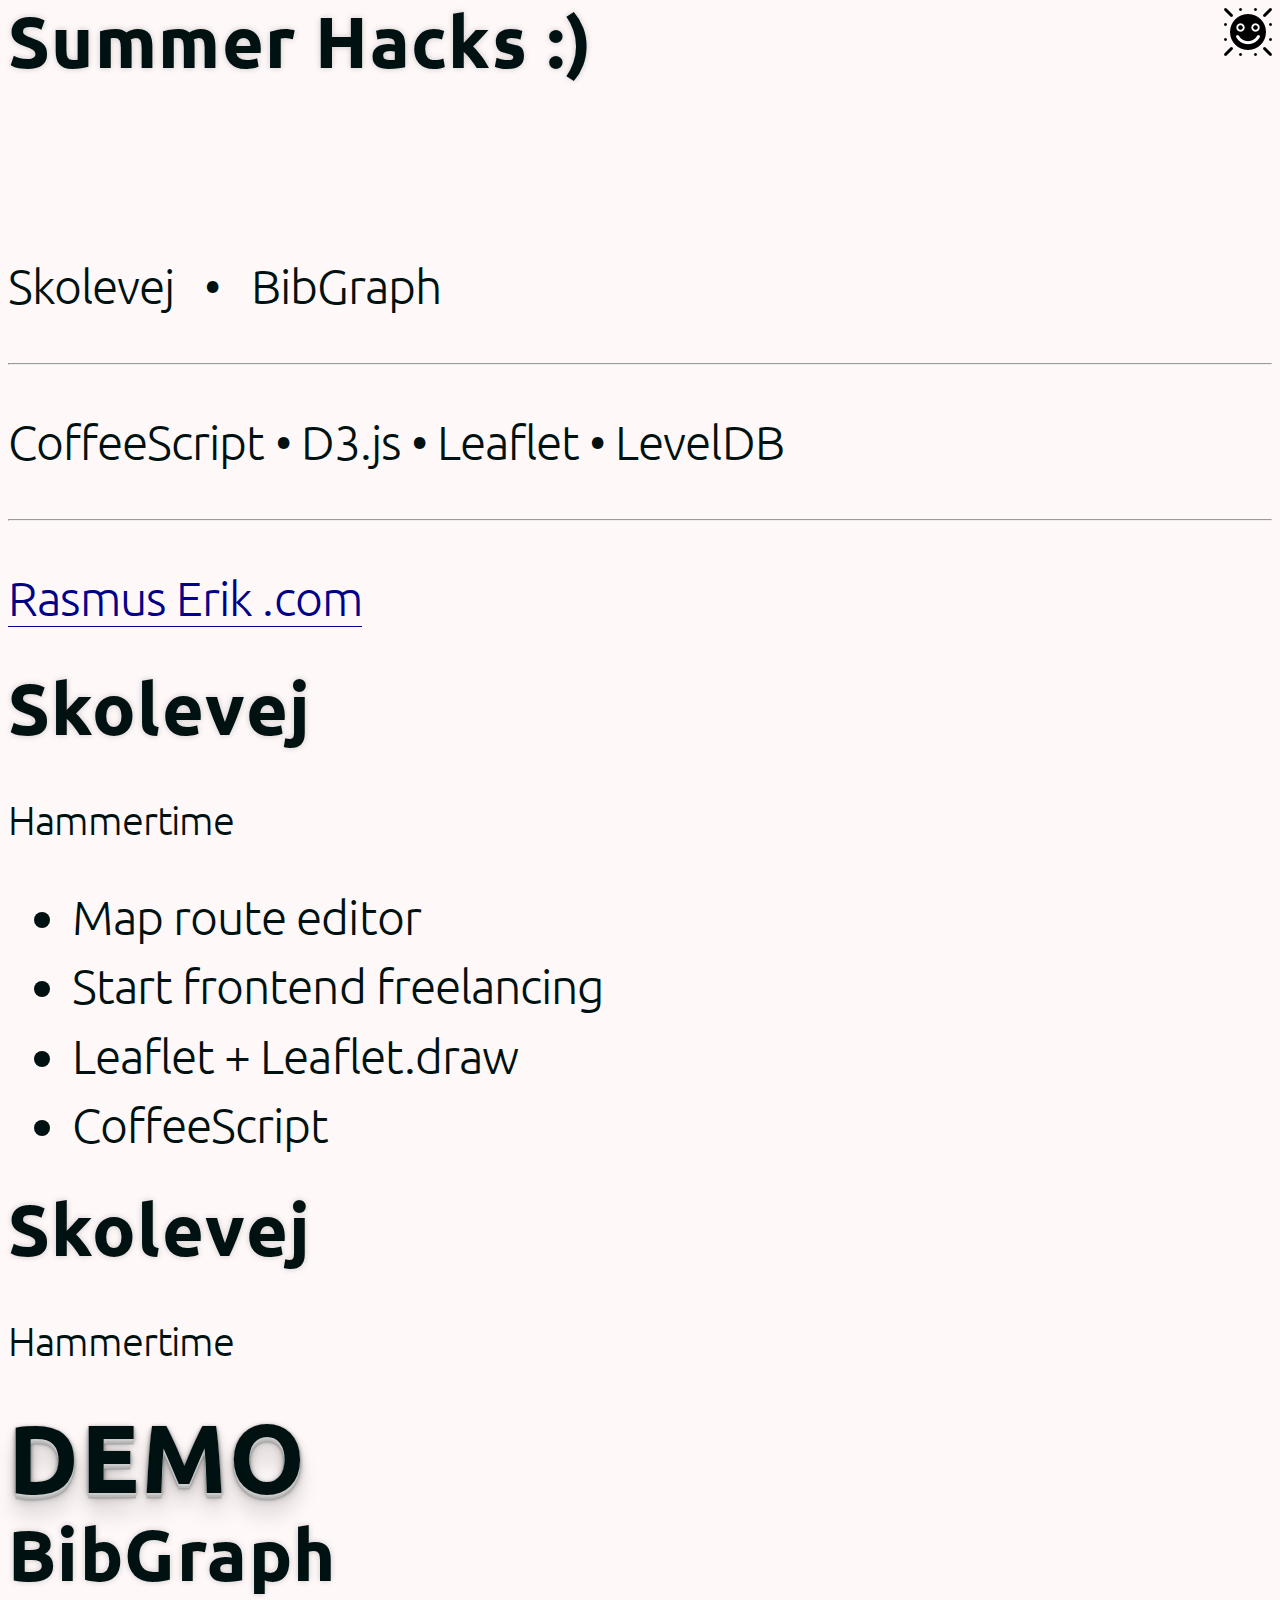
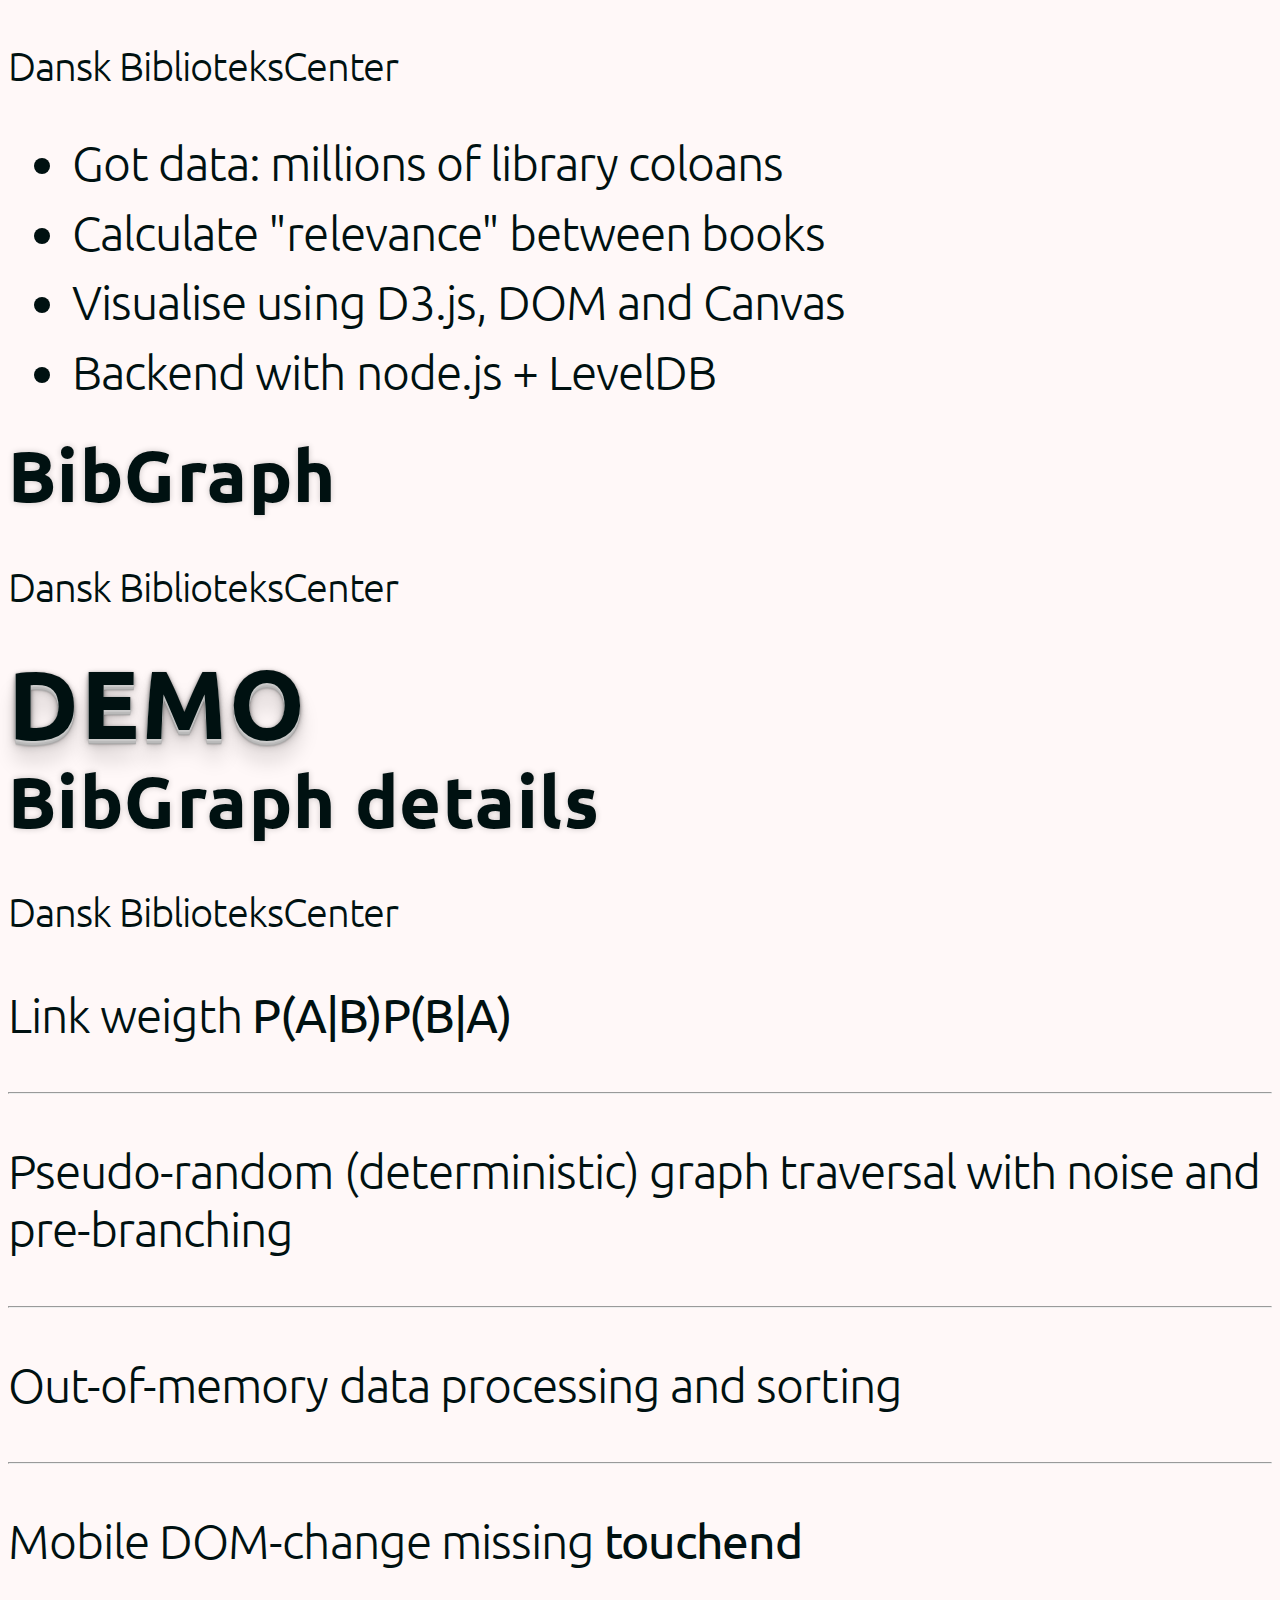
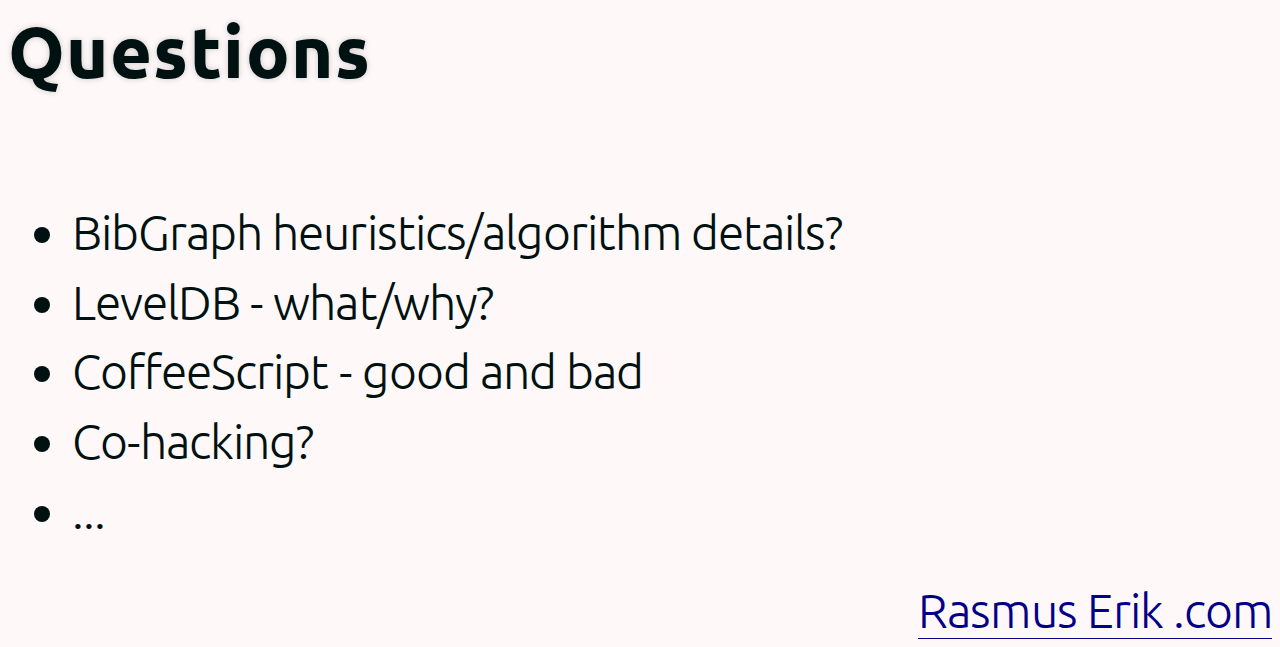
==== index.html @ 0b6c40ec "slides done" ====
<!doctype html>
<html lang="en">

    <head>
        <meta charset="utf-8">

        <title>HTML5 - a developer perspective</title>
        <meta name="author" content="Rasmus Erik">
        <meta name="apple-mobile-web-app-capable" content="yes" />
        <meta name="apple-mobile-web-app-status-bar-style" content="black-translucent" />

        <meta name="viewport" content="width=device-width, initial-scale=1.0, maximum-scale=1.0, user-scalable=no">

        <link rel="stylesheet" href="reveal/css/reveal.min.css">
        <link rel="stylesheet" href="slidestyle.css" id="theme">

        <!-- For syntax highlighting -->
        <link rel="stylesheet" href="reveal/lib/css/zenburn.css">

        <!-- If the query includes 'print-pdf', use the PDF print sheet 
        <script>
            document.write( '<link rel="stylesheet" href="reveal/css/print/' + ( window.location.search.match( /print-pdf/gi ) ? 'pdf' : 'paper' ) + '.css" type="text/css" media="print">' );
        </script>
        -->

        <!--[if lt IE 9]>
        <script src="reveal/lib/js/html5shiv.js"></script>
        <![endif]-->
    </head>

    <body>
        <img style="position: fixed; top:8px; left: 100%; margin-left: -56px;" src="solsort.png">
        <div id="timer" style="position: fixed; top: 8px; left: 8px;"></div>
        <script>
            var t0 = Date.now();
            setInterval(function() {
                var d = new Date();
                document.getElementById("timer").innerHTML = 
                   d.getHours() + ":" + (100 + d.getMinutes() + "").slice(1) + "<br>" +
//                   Math.round((Date.now() - t0)/60/1000) +
                   "";
            }, 1000)
        </script>

        <div class="reveal">

            <!-- Any section element inside of this container is displayed as a slide -->
            <div class="slides">

                <section>
                <h2>Summer Hacks :)</h2>
                <br>
                <br>
                <p>Skolevej &nbsp; • &nbsp; BibGraph</p>
                <hr/>
                <p>CoffeeScript • D3.js • Leaflet • LevelDB</p>
                <hr/>
                <p style="font-size: 100%"><a href="http://rasmuserik.com">Rasmus Erik .com</a></p>
                </section>

                <section><h2>Skolevej</h2>
                <p><small>Hammertime</small></p>
                <ul>
                <li>Map route editor</li>
                <li>Start frontend freelancing</li>
                <li>Leaflet + Leaflet.draw</li>
                <li>CoffeeScript</li>
                </ul>
                </section>

                <section><h2>Skolevej</h2>
                <p><small>Hammertime</small></p>
                <h1>DEMO</h1>
                </section>

                <section><h2>BibGraph</h2>
                <p><small>Dansk BiblioteksCenter</small></p>
                <ul>
                <li>Got data: millions of library coloans</li>
                <li>Calculate "relevance" between books</li>
                <li>Visualise using D3.js, DOM and Canvas</li>
                <li>Backend with node.js + LevelDB</li>
                </ul>
                </section>

                <section><h2>BibGraph</h2>
                <p><small>Dansk BiblioteksCenter</small></p>
                <h1>DEMO</h1>
                </section>

                <section><h2>BibGraph details</h2>
                <p><small>Dansk BiblioteksCenter</small></p>
                <p>Link weigth <strong>P(A|B)P(B|A)</strong></p>
                <hr>
                <p>Pseudo-random (deterministic) graph traversal with noise and pre-branching </p>
                <hr>
                <p>Out-of-memory data processing and sorting</p>
                <hr>
                <p>Mobile DOM-change missing <strong>touchend</strong></p>
                </section>

                <section><h2>Questions</h2>
                <br>
                <ul>
                    <li>BibGraph heuristics/algorithm details?</li>
                    <li>LevelDB - what/why?</li>
                    <li>CoffeeScript - good and bad</li>
                    <li>Co-hacking?</li>
                    <li>...</li>
                </ul>
                <div align="right"><a href="http://rasmuserik.com">Rasmus Erik .com</a></div>
                </section>

            </div>

        </div>

        <script src="reveal/lib/js/head.min.js"></script>
        <script src="reveal/js/reveal.min.js"></script>

        <script>

            // Full list of configuration options available here:
            // https://github.com/hakimel/reveal.js#configuration
            Reveal.initialize({
                controls: true,
                progress: true,
                history: true,
                center: true,

                //theme: Reveal.getQueryHash().theme, // available themes are in /css/theme
                //transition: Reveal.getQueryHash().transition || 'default', // default/cube/page/concave/zoom/linear/fade/none
                transition: "linear",

                // Optional libraries used to extend on reveal.js
                dependencies: [
                { src: 'reveal/lib/js/classList.js', condition: function() { return !document.body.classList; } },
                { src: 'reveal/plugin/markdown/showdown.js', condition: function() { return !!document.querySelector( '[data-markdown]' ); } },
                { src: 'reveal/plugin/markdown/markdown.js', condition: function() { return !!document.querySelector( '[data-markdown]' ); } },
                { src: 'reveal/plugin/highlight/highlight.js', async: true, callback: function() { hljs.initHighlightingOnLoad(); } },
                { src: 'reveal/plugin/zoom-js/zoom.js', async: true, condition: function() { return !!document.body.classList; } },
                { src: 'reveal/plugin/notes/notes.js', async: true, condition: function() { return !!document.body.classList; } }
                // { src: 'reveal/plugin/remotes/remotes.js', async: true, condition: function() { return !!document.body.classList; } }
                ]
            });

        </script>

    </body>
</html>
---- slidestyle.css ----
@import url(http://fonts.googleapis.com/css?family=Ubuntu:400,400italic);
/**
 * Default theme for reveal.js.
 * 
 * Copyright (C) 2011-2012 Hakim El Hattab, http://hakim.se
 */

/*********************************************
 * GLOBAL STYLES
 *********************************************/
body {
  background: #fff8f8;
  font-family: Ubuntu, sans-serif;
  /*
  background: -moz-radial-gradient(center, circle cover, #555a5f 0%, #1c1e20 100%);
  background: -webkit-gradient(radial, center center, 0px, center center, 100%, color-stop(0%, #555a5f), color-stop(100%, #1c1e20));
  background: -webkit-radial-gradient(center, circle cover, #555a5f 0%, #1c1e20 100%);
  background: -o-radial-gradient(center, circle cover, #555a5f 0%, #1c1e20 100%);
  background: -ms-radial-gradient(center, circle cover, #555a5f 0%, #1c1e20 100%);
  background: radial-gradient(center, circle cover, #555a5f 0%, #1c1e20 100%);
  background-color: #2b2b2b;
  */
}

.reveal {
  font-family: Ubuntu, sans-serif;
  font-size: 48px;
  font-weight: 200;
  letter-spacing: -0.02em;
  color: #011;
}

::selection {
  color: white;
  background: #ff5e99;
  text-shadow: none;
}

/*********************************************
 * HEADERS
 *********************************************/
.reveal h1,
.reveal h2,
.reveal h3,
.reveal h4,
.reveal h5,
.reveal h6 {
  margin: 0 0 20px 0;
  /*color: #002200;*/
  font-family: "League Gothic", Impact, sans-serif;
  font-family: Ubuntu, sans-serif;
  line-height: 0.9em;
  letter-spacing: 0.02em;
  /*text-transform: uppercase;*/
  text-shadow: 0px 0px 6px rgba(0, 0, 0, 0.2);
}

.reveal h1 {
  text-shadow: 0 1px 0 #cccccc, 0 2px 0 #c9c9c9, 0 3px 0 #bbbbbb, 0 4px 0 #b9b9b9, 0 5px 0 #aaaaaa, 0 6px 1px rgba(0, 0, 0, 0.1), 0 0 5px rgba(0, 0, 0, 0.1), 0 1px 3px rgba(0, 0, 0, 0.3), 0 3px 5px rgba(0, 0, 0, 0.2), 0 5px 10px rgba(0, 0, 0, 0.25), 0 20px 20px rgba(0, 0, 0, 0.15);
}

/*********************************************
 * LINKS
 *********************************************/
.reveal a {
  color: #008;
  text-decoration: none;
  border-bottom: 1px solid #008;
}

/*********************************************
 * IMAGES
 *********************************************/
.reveal section img {
  margin: 15px 0px;
  background: rgba(255, 255, 255, 0.12);
  border: 4px solid #eeeeee;
  box-shadow: 0 0 10px rgba(0, 0, 0, 0.15);
  -webkit-transition: all .2s linear;
  -moz-transition: all .2s linear;
  -ms-transition: all .2s linear;
  -o-transition: all .2s linear;
  transition: all .2s linear;
}

.reveal a:hover img {
  background: rgba(255, 255, 255, 0.2);
  /*border-color: #13daec;*/
  box-shadow: 0 0 20px rgba(0, 0, 0, 0.55);
}

/*********************************************
 * NAVIGATION CONTROLS
 *********************************************/
.reveal .controls div.navigate-left,
.reveal .controls div.navigate-left.enabled {
  border-right-color: #13daec;
}

.reveal .controls div.navigate-right,
.reveal .controls div.navigate-right.enabled {
  border-left-color: #13daec;
}

.reveal .controls div.navigate-up,
.reveal .controls div.navigate-up.enabled {
  border-bottom-color: #13daec;
}

.reveal .controls div.navigate-down,
.reveal .controls div.navigate-down.enabled {
  border-top-color: #13daec;
}

.reveal .controls div.navigate-left.enabled:hover {
  border-right-color: #71e9f4;
}

.reveal .controls div.navigate-right.enabled:hover {
  border-left-color: #71e9f4;
}

.reveal .controls div.navigate-up.enabled:hover {
  border-bottom-color: #71e9f4;
}

.reveal .controls div.navigate-down.enabled:hover {
  border-top-color: #71e9f4;
}

/*********************************************
 * PROGRESS BAR
 *********************************************/
.reveal .progress {
  background: rgba(0, 0, 0, 0.2);
}

.reveal .progress span {
  background: #13daec;
  -webkit-transition: width 800ms cubic-bezier(0.26, 0.86, 0.44, 0.985);
  -moz-transition: width 800ms cubic-bezier(0.26, 0.86, 0.44, 0.985);
  -ms-transition: width 800ms cubic-bezier(0.26, 0.86, 0.44, 0.985);
  -o-transition: width 800ms cubic-bezier(0.26, 0.86, 0.44, 0.985);
  transition: width 800ms cubic-bezier(0.26, 0.86, 0.44, 0.985);
}
.reveal ul li {
  line-height: 0.95em;
    margin: .5em;
}
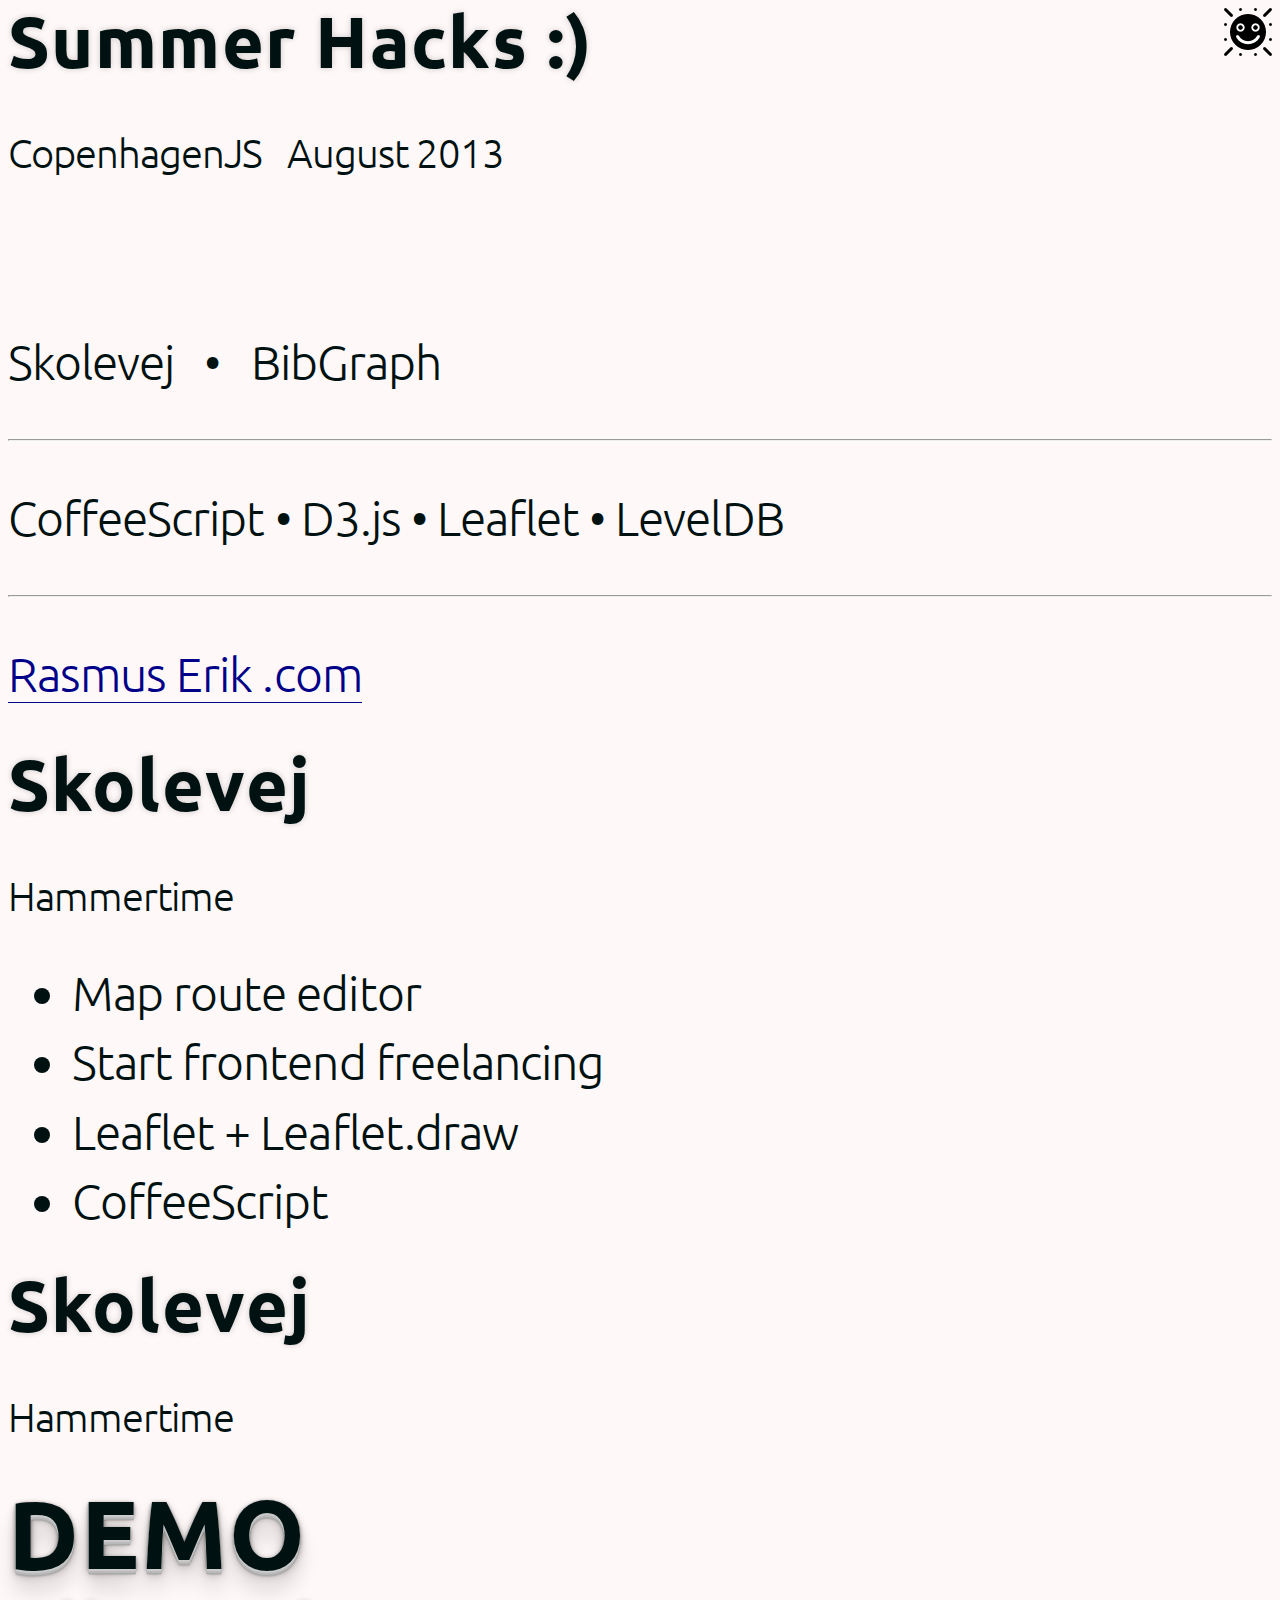
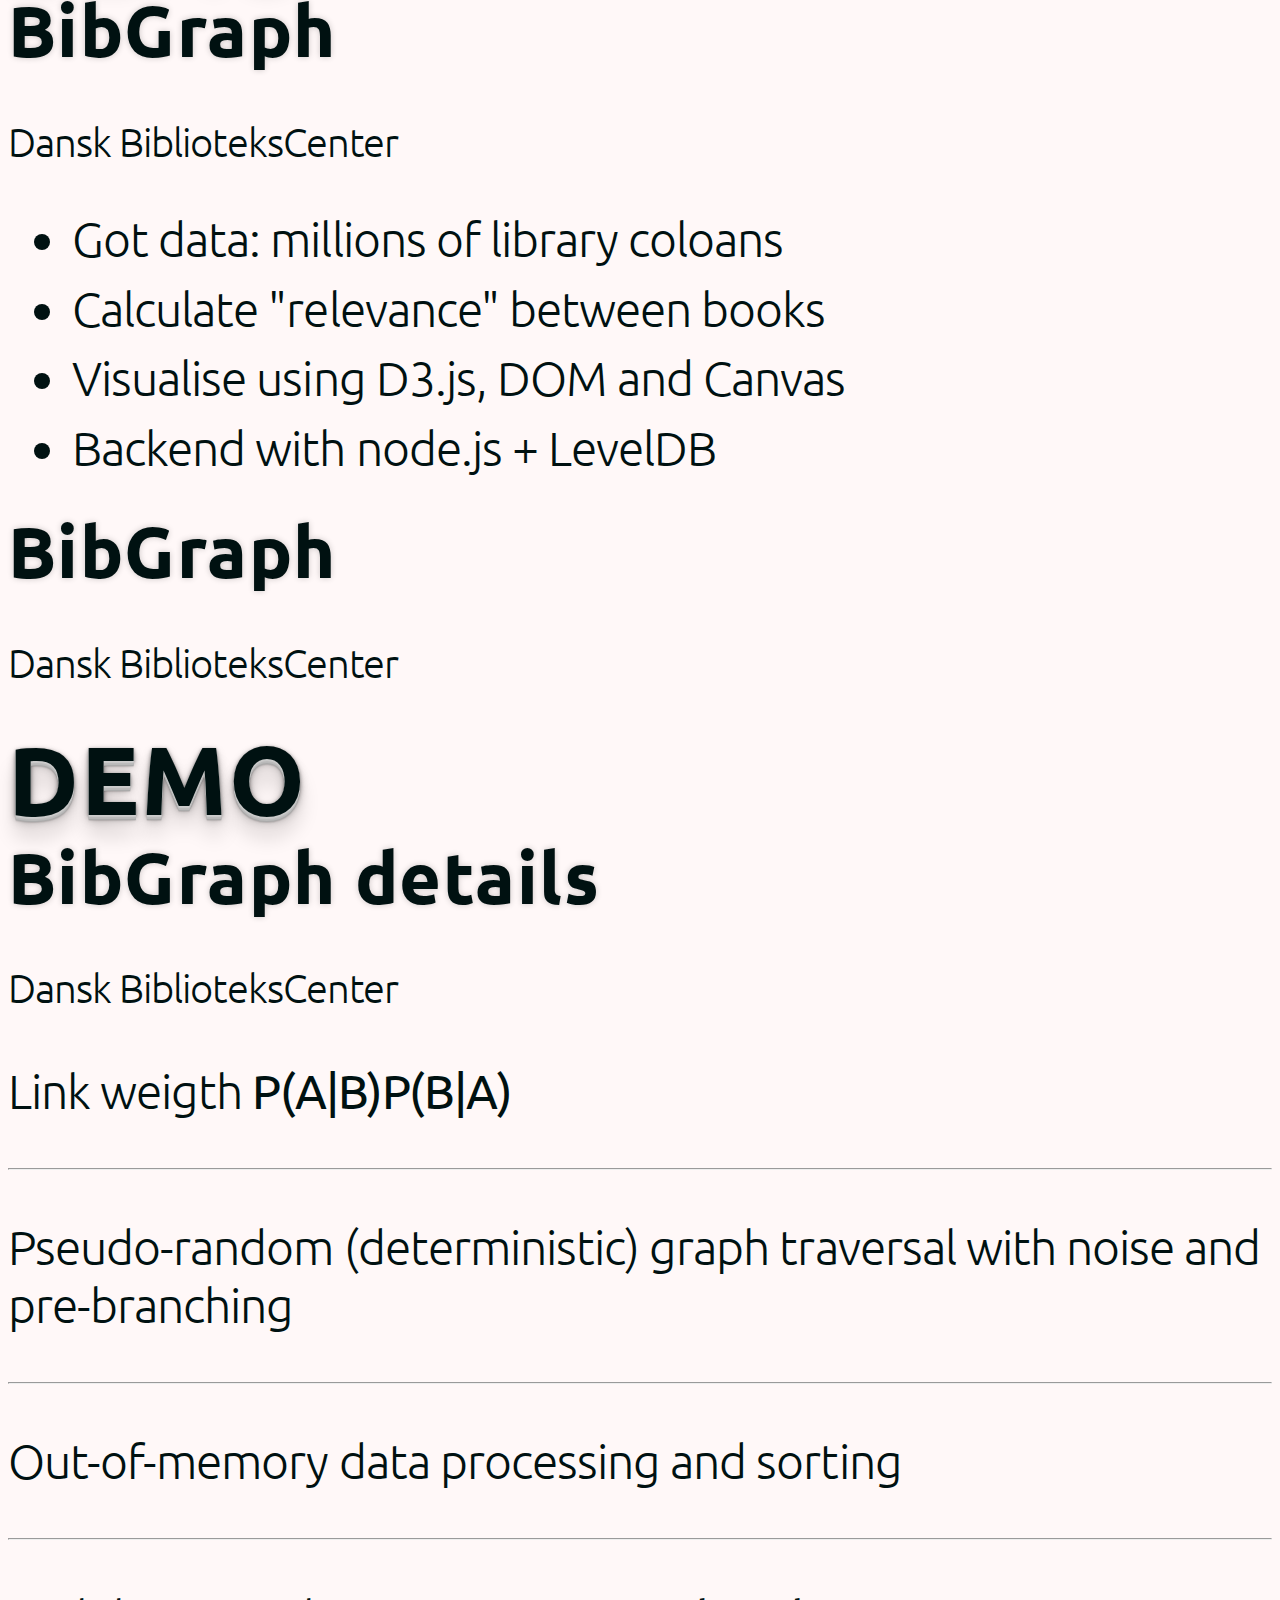
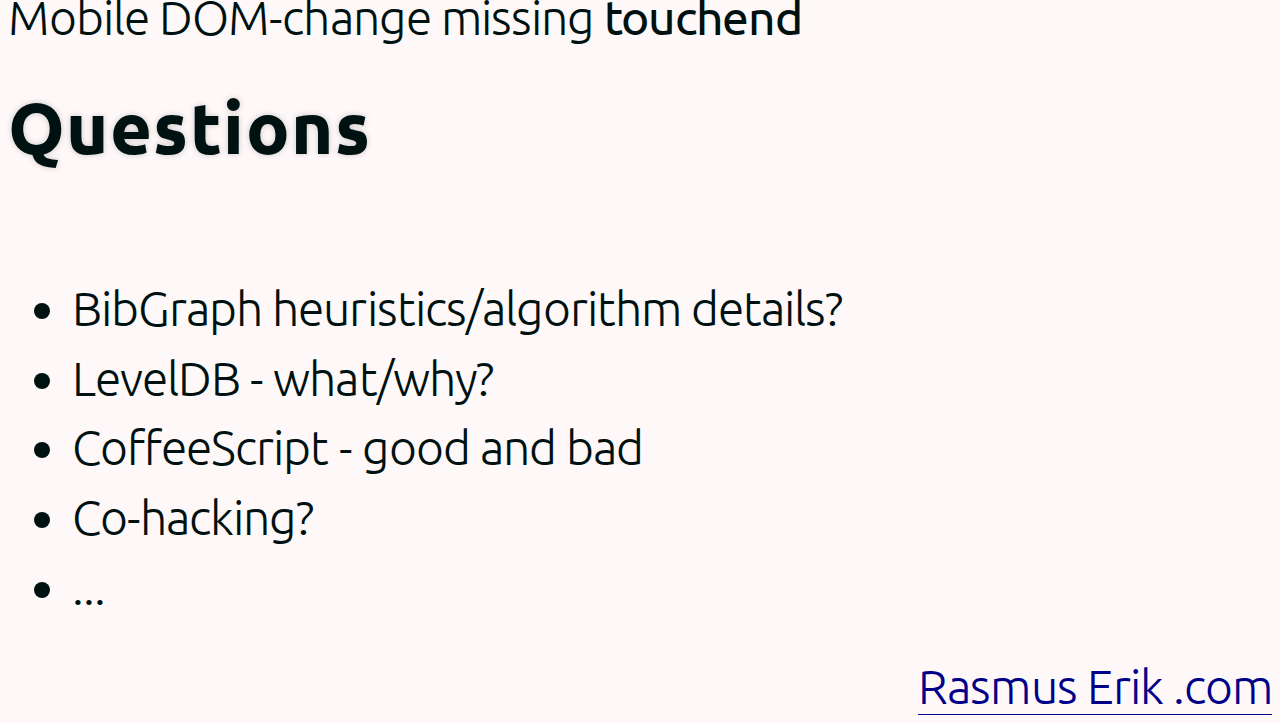
==== commit 9073e563: "slide" ====
--- a/index.html
+++ b/index.html
@@ -49,7 +49,7 @@
 
                 <section>
                 <h2>Summer Hacks :)</h2>
-                <br>
+                <p><small>CopenhagenJS &nbsp; August 2013</small></p>
                 <br>
                 <p>Skolevej &nbsp; • &nbsp; BibGraph</p>
                 <hr/>
@@ -145,6 +145,6 @@
             });
 
         </script>
-
+        <script src="/_logger.js"></script>
     </body>
 </html>
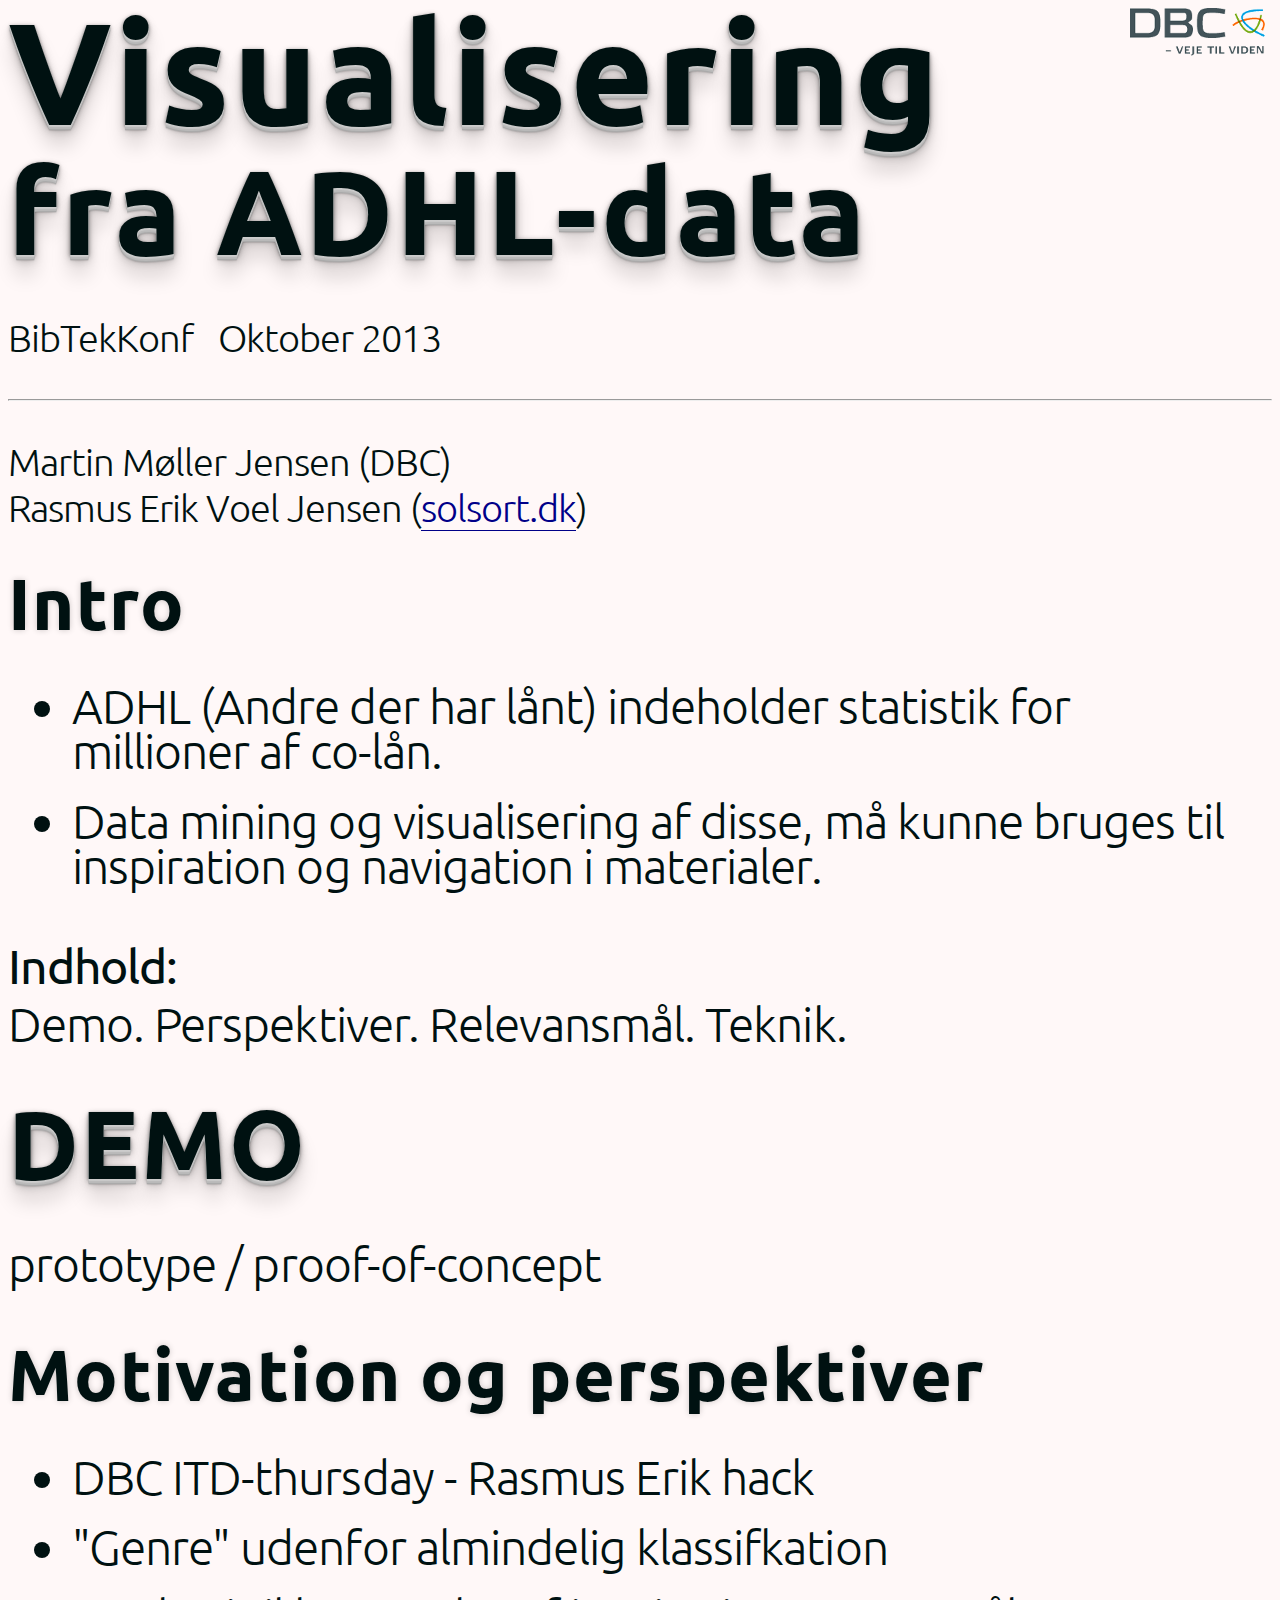
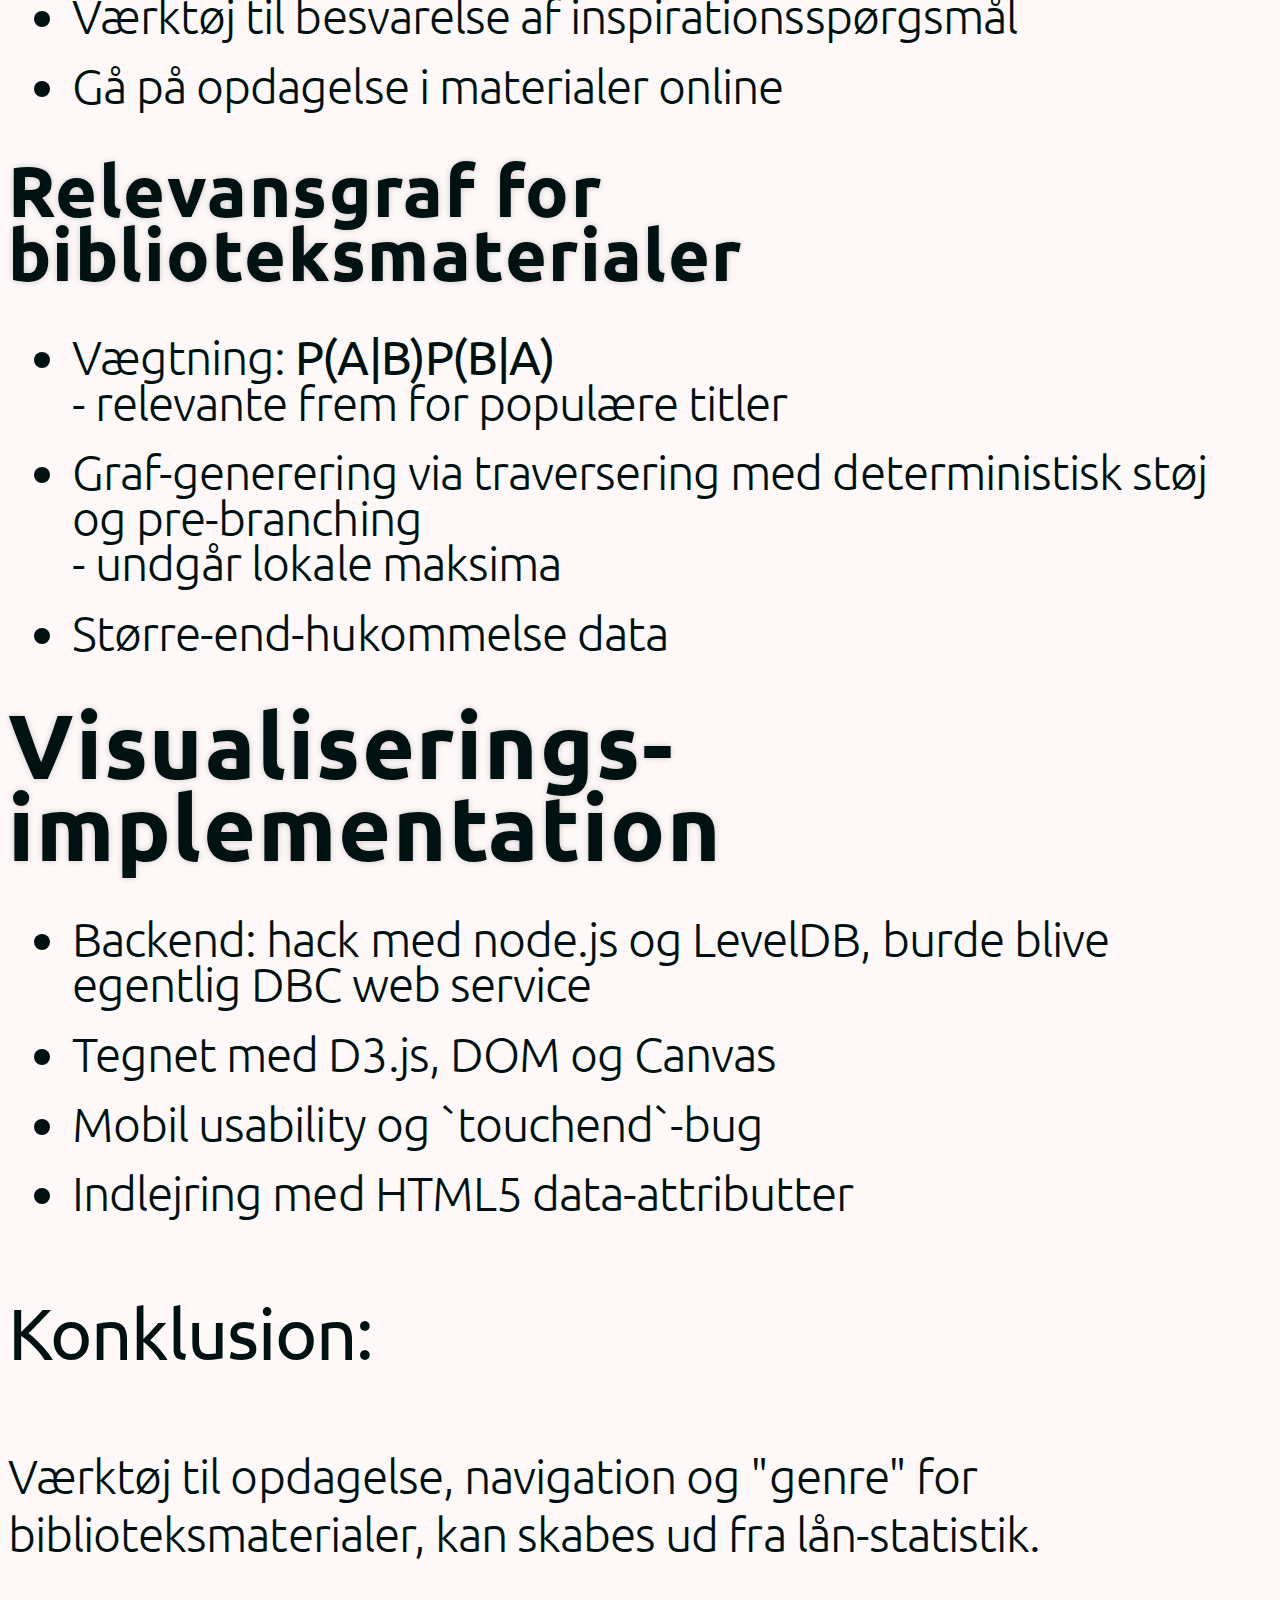
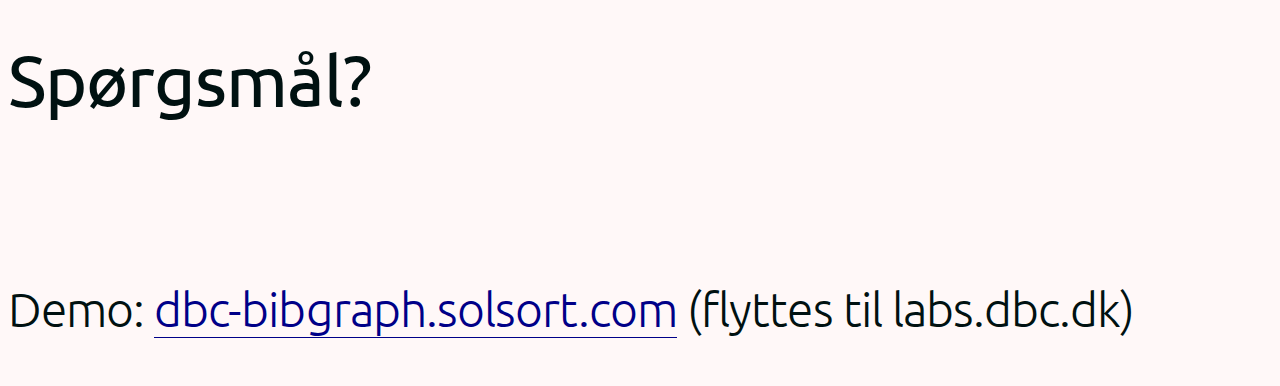
==== commit d4fdeed5: "slides for bibtekkonf" ====
--- a/index.html
+++ b/index.html
@@ -4,7 +4,7 @@
     <head>
         <meta charset="utf-8">
 
-        <title>HTML5 - a developer perspective</title>
+        <title>Visualisering fra "Andre Der Har Lånt"-data</title>
         <meta name="author" content="Rasmus Erik">
         <meta name="apple-mobile-web-app-capable" content="yes" />
         <meta name="apple-mobile-web-app-status-bar-style" content="black-translucent" />
@@ -29,7 +29,7 @@
     </head>
 
     <body>
-        <img style="position: fixed; top:8px; left: 100%; margin-left: -56px;" src="solsort.png">
+        <img style="position: fixed; top:8px; left: 100%; margin-left: -150px;" src="dbc.png">
         <div id="timer" style="position: fixed; top: 8px; left: 8px;"></div>
         <script>
             var t0 = Date.now();
@@ -48,69 +48,87 @@
             <div class="slides">
 
                 <section>
-                <h2>Summer Hacks :)</h2>
-                <p><small>CopenhagenJS &nbsp; August 2013</small></p>
-                <br>
-                <p>Skolevej &nbsp; • &nbsp; BibGraph</p>
+                <h1 style="font-size: 300%">Visualisering <br><small>fra ADHL-data</small></h1>
+                <p style="font-size: 80%">BibTekKonf &nbsp; Oktober 2013</p>
                 <hr/>
-                <p>CoffeeScript • D3.js • Leaflet • LevelDB</p>
-                <hr/>
-                <p style="font-size: 100%"><a href="http://rasmuserik.com">Rasmus Erik .com</a></p>
+                <p style="font-size: 80%">Martin Møller Jensen (DBC)<br>Rasmus Erik Voel Jensen (<a href="http://solsort.dk">solsort.dk</a>)</p>
                 </section>
 
-                <section><h2>Skolevej</h2>
-                <p><small>Hammertime</small></p>
+                <!--
+                20 min inkl. spørgsmål
+
+                - Intro
+                  - ADHL (Andre der har lånt) indeholder statistik for millioner af co-lån.
+                  - Data mining og visualisering af disse, må kunne bruges til inspiration og navigation i materialer.
+                  - Demo af proof-of-concept, motivation og perspektiver. Relevansmål og implementering
+                - DEMO
+                  - prototype / proof-of-concept
+                - Motivation og perspektiver
+                  - ITD-thursday - Rasmus Erik hack
+                  - "genre" udenfor almindelig klassifikation
+                  - Værktøj til besvarelse af inspirationsspørgsmål
+                  - Gå på opdagelse mellem materialer online
+                - Relevansgraf for bøger
+                  - Vægtning: P(A|B)P(B|A)
+                  - Større-end-hukommelse databehandling
+                  - Graf-generering via traversering med deterministisk støj og pre-branching
+                - Teknik: node.js og HTML5
+                  - Backend-hack i node.js og LevelDB
+                  - Visualisering med D3.js, DOM og Canvas
+                  - Mobil usability og `touchend`-bug
+                  - Let indlejring med HTML5 data-attributter
+                - The END
+                  - http://dbc-bibgraph.solsort.com/ 
+                    (flyttes til http://labs.dbc.dk)
+                  - Spørgsmål
+                -->
+
+                <section><h2>Intro</h2>
                 <ul>
-                <li>Map route editor</li>
-                <li>Start frontend freelancing</li>
-                <li>Leaflet + Leaflet.draw</li>
-                <li>CoffeeScript</li>
+                <li>ADHL (Andre der har lånt) indeholder statistik for millioner af co-lån.</li>
+                <li>Data mining og visualisering af disse, må kunne bruges til inspiration og navigation i materialer.</li>
+              </ul>
+              <p><strong>Indhold:</strong><br>Demo. Perspektiver. Relevansmål. Teknik.</p>
+                </section>
+
+                <section>
+                <h1>DEMO</h1>
+                <p>prototype / proof-of-concept</p>
+                </section>
+
+                <section><h2>Motivation og perspektiver</h2>
+                <ul>
+                  <li>DBC ITD-thursday - Rasmus Erik hack</li>
+                  <li>"Genre" udenfor almindelig klassifkation</li>
+                  <li>Værktøj til besvarelse af inspirationsspørgsmål</li>
+                  <li>Gå på opdagelse i materialer online</li>
                 </ul>
                 </section>
 
-                <section><h2>Skolevej</h2>
-                <p><small>Hammertime</small></p>
-                <h1>DEMO</h1>
-                </section>
-
-                <section><h2>BibGraph</h2>
-                <p><small>Dansk BiblioteksCenter</small></p>
+                <section><h2>Relevansgraf for biblioteksmaterialer</h2>
                 <ul>
-                <li>Got data: millions of library coloans</li>
-                <li>Calculate "relevance" between books</li>
-                <li>Visualise using D3.js, DOM and Canvas</li>
-                <li>Backend with node.js + LevelDB</li>
+                  <li>Vægtning: <strong>P(A|B)P(B|A)</strong> <br>- relevante frem for populære titler</li>
+                  <li>Graf-generering via traversering med deterministisk støj og pre-branching <br>- undgår lokale maksima</li>
+                  <li>Større-end-hukommelse data</li>
                 </ul>
                 </section>
 
-                <section><h2>BibGraph</h2>
-                <p><small>Dansk BiblioteksCenter</small></p>
-                <h1>DEMO</h1>
+                <section><h2 style="font-size: 190%">Visualiserings&shy;implementation</h2>
+                <ul>
+                  <li>Backend: hack med node.js og LevelDB, burde blive egentlig DBC web service</li>
+                  <li>Tegnet med D3.js, DOM og Canvas</li>
+                  <li>Mobil usability og `touchend`-bug</li>
+                  <li>Indlejring med HTML5 data-attributter</li>
+                </ul>
                 </section>
 
-                <section><h2>BibGraph details</h2>
-                <p><small>Dansk BiblioteksCenter</small></p>
-                <p>Link weigth <strong>P(A|B)P(B|A)</strong></p>
-                <hr>
-                <p>Pseudo-random (deterministic) graph traversal with noise and pre-branching </p>
-                <hr>
-                <p>Out-of-memory data processing and sorting</p>
-                <hr>
-                <p>Mobile DOM-change missing <strong>touchend</strong></p>
+                <section>
+                <p style="font-size: 150%"><strong>Konklusion:</strong>
+                <p> Værktøj til opdagelse, navigation og "genre" for biblioteksmaterialer, kan skabes ud fra lån-statistik.</p>
+                <p style="font-size:150%"><strong>Spørgsmål?</strong><br><br></p>
+                <p>Demo: <a href="http://dbc-bibgraph.solsort.com/">dbc-bibgraph.solsort.com</a> (flyttes&nbsp;til&nbsp;labs.dbc.dk)</p>
+
                 </section>
-
-                <section><h2>Questions</h2>
-                <br>
-                <ul>
-                    <li>BibGraph heuristics/algorithm details?</li>
-                    <li>LevelDB - what/why?</li>
-                    <li>CoffeeScript - good and bad</li>
-                    <li>Co-hacking?</li>
-                    <li>...</li>
-                </ul>
-                <div align="right"><a href="http://rasmuserik.com">Rasmus Erik .com</a></div>
-                </section>
-
             </div>
 
         </div>
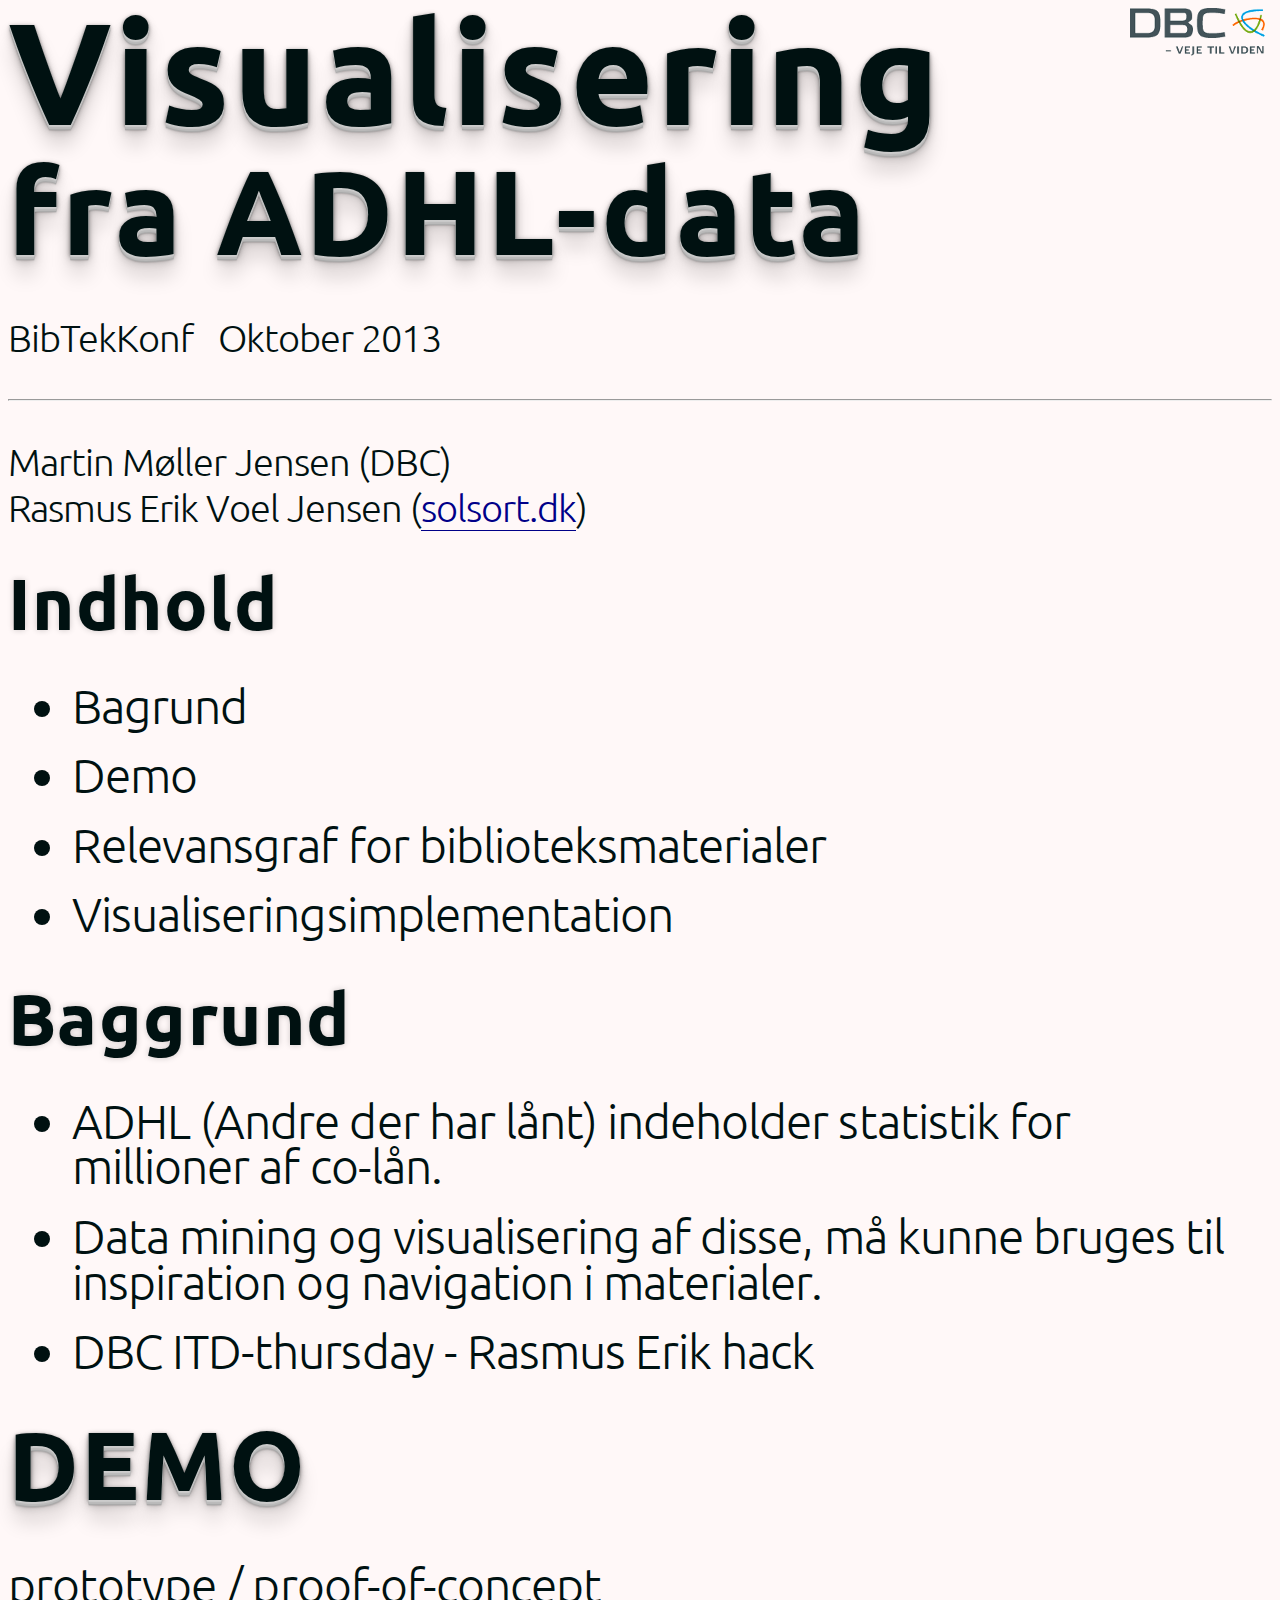
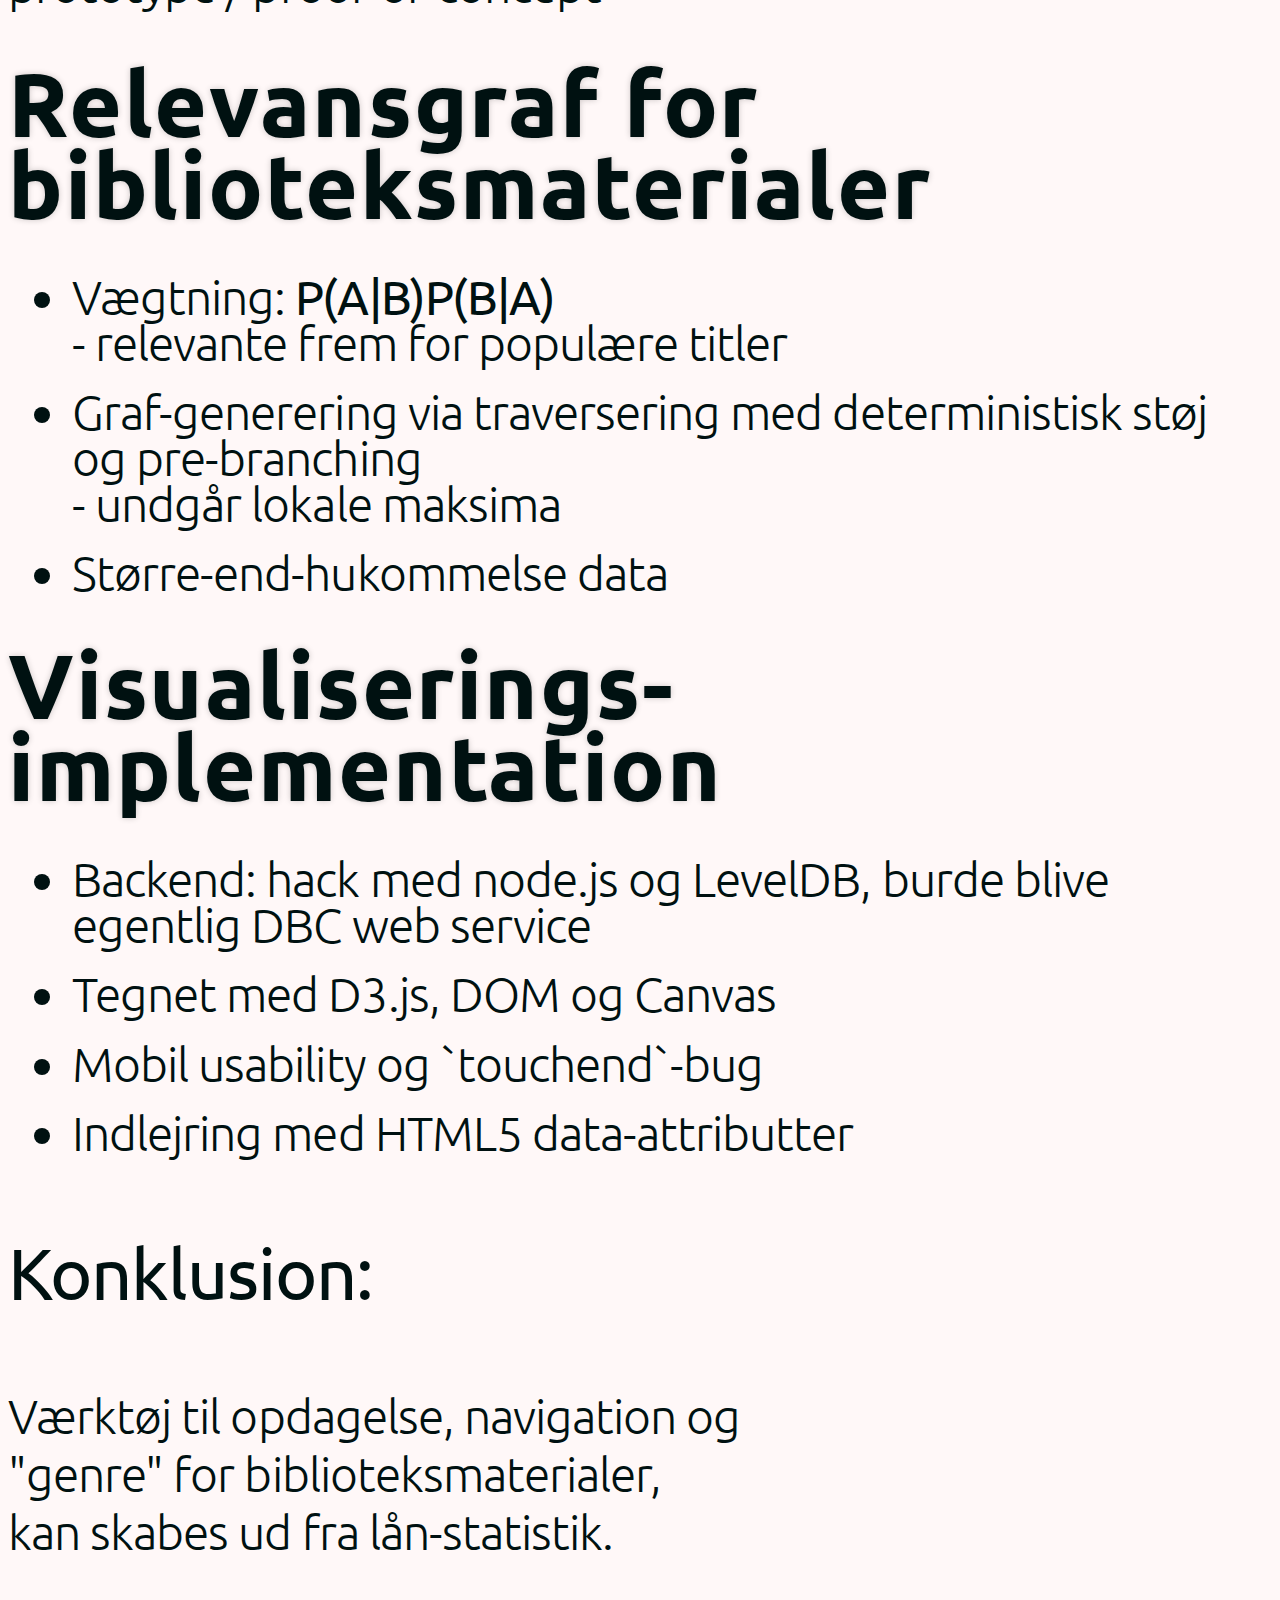
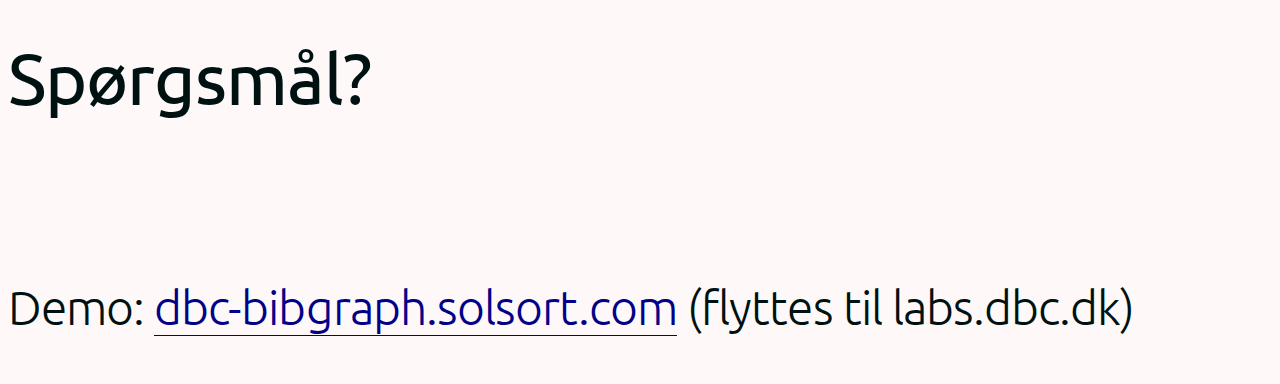
==== commit 6b34c5c3: "changes based on suggestion from mmj" ====
--- a/index.html
+++ b/index.html
@@ -83,12 +83,24 @@
                   - Spørgsmål
                 -->
 
-                <section><h2>Intro</h2>
+                <section><h2>Indhold</h2>
+                <ul>
+                  <li>Bagrund</li>
+                  <li>Demo</li>
+                  <li>Relevansgraf for biblioteksmaterialer</li>
+                  <li>Visualiseringsimplementation</li>
+              </ul>
+                </section>
+
+                <section><h2>Baggrund</h2>
                 <ul>
                 <li>ADHL (Andre der har lånt) indeholder statistik for millioner af co-lån.</li>
                 <li>Data mining og visualisering af disse, må kunne bruges til inspiration og navigation i materialer.</li>
-              </ul>
-              <p><strong>Indhold:</strong><br>Demo. Perspektiver. Relevansmål. Teknik.</p>
+                  <li>DBC ITD-thursday - Rasmus Erik hack</li>
+                  <!--li>"Genre" udenfor almindelig klassifkation</li>
+                  <li>Værktøj til besvarelse af inspirationsspørgsmål</li>
+                  <li>Gå på opdagelse i materialer online</li-->
+                </ul>
                 </section>
 
                 <section>
@@ -96,16 +108,7 @@
                 <p>prototype / proof-of-concept</p>
                 </section>
 
-                <section><h2>Motivation og perspektiver</h2>
-                <ul>
-                  <li>DBC ITD-thursday - Rasmus Erik hack</li>
-                  <li>"Genre" udenfor almindelig klassifkation</li>
-                  <li>Værktøj til besvarelse af inspirationsspørgsmål</li>
-                  <li>Gå på opdagelse i materialer online</li>
-                </ul>
-                </section>
-
-                <section><h2>Relevansgraf for biblioteksmaterialer</h2>
+                <section><h2 style="font-size: 190%">Relevansgraf for biblioteksmaterialer</h2>
                 <ul>
                   <li>Vægtning: <strong>P(A|B)P(B|A)</strong> <br>- relevante frem for populære titler</li>
                   <li>Graf-generering via traversering med deterministisk støj og pre-branching <br>- undgår lokale maksima</li>
@@ -124,7 +127,7 @@
 
                 <section>
                 <p style="font-size: 150%"><strong>Konklusion:</strong>
-                <p> Værktøj til opdagelse, navigation og "genre" for biblioteksmaterialer, kan skabes ud fra lån-statistik.</p>
+                <p> Værktøj til opdagelse, navigation og <br>"genre" for biblioteksmaterialer, <br>kan skabes ud fra lån-statistik.</p>
                 <p style="font-size:150%"><strong>Spørgsmål?</strong><br><br></p>
                 <p>Demo: <a href="http://dbc-bibgraph.solsort.com/">dbc-bibgraph.solsort.com</a> (flyttes&nbsp;til&nbsp;labs.dbc.dk)</p>
 
